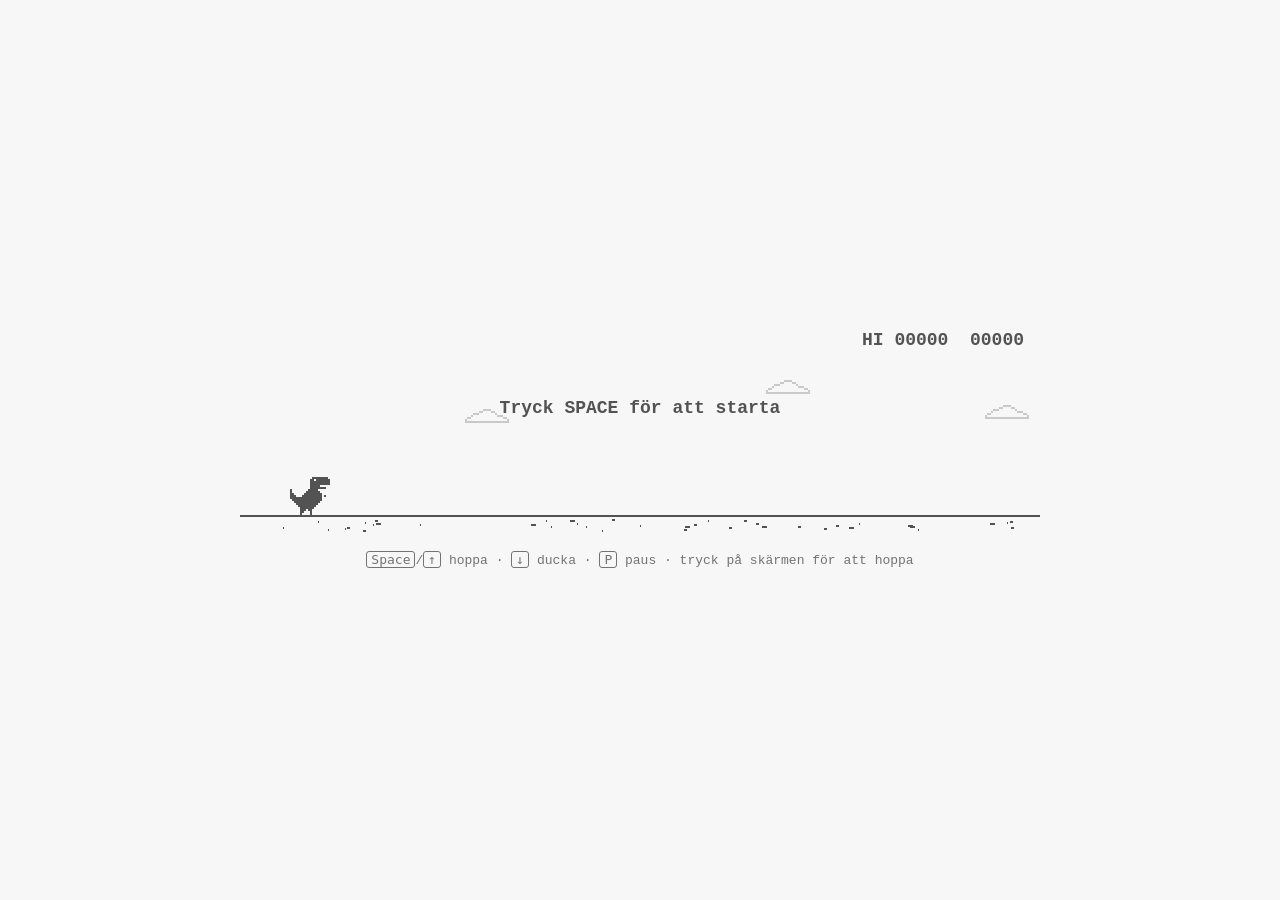
==== index.html @ 914bebb0 "Dino: Chrome-inspirerat hoppspel i HTML5 Canvas Co-Authored-By: Claude Opus 5.5 <noreply@anthropic.c" ====
<!doctype html>
<html lang="sv">
<head>
  <meta charset="utf-8">
  <meta name="viewport" content="width=device-width, initial-scale=1">
  <title>Dino</title>
  <link rel="stylesheet" href="style.css">
</head>
<body>
  <main>
    <canvas id="game" width="800" height="220" aria-label="Dino-spelet"></canvas>
    <p class="help">
      <kbd>Space</kbd>/<kbd>↑</kbd> hoppa · <kbd>↓</kbd> ducka · <kbd>P</kbd> paus · tryck på skärmen för att hoppa
    </p>
  </main>
  <script src="game.js"></script>
</body>
</html>
---- style.css ----
:root {
  --bg: #f7f7f7;
  --fg: #535353;
}

* { box-sizing: border-box; }

html, body {
  margin: 0;
  height: 100%;
  background: var(--bg);
  color: var(--fg);
  font-family: "Courier New", monospace;
  transition: background 0.6s, color 0.6s;
}

body.night {
  --bg: #202124;
  --fg: #c4c4c4;
}

main {
  min-height: 100%;
  display: flex;
  flex-direction: column;
  align-items: center;
  justify-content: center;
  padding: 16px;
}

canvas {
  width: 100%;
  max-width: 800px;
  image-rendering: pixelated;
  touch-action: manipulation;
  user-select: none;
}

.help {
  font-size: 13px;
  text-align: center;
  opacity: 0.8;
}

kbd {
  border: 1px solid currentColor;
  border-radius: 3px;
  padding: 0 4px;
}
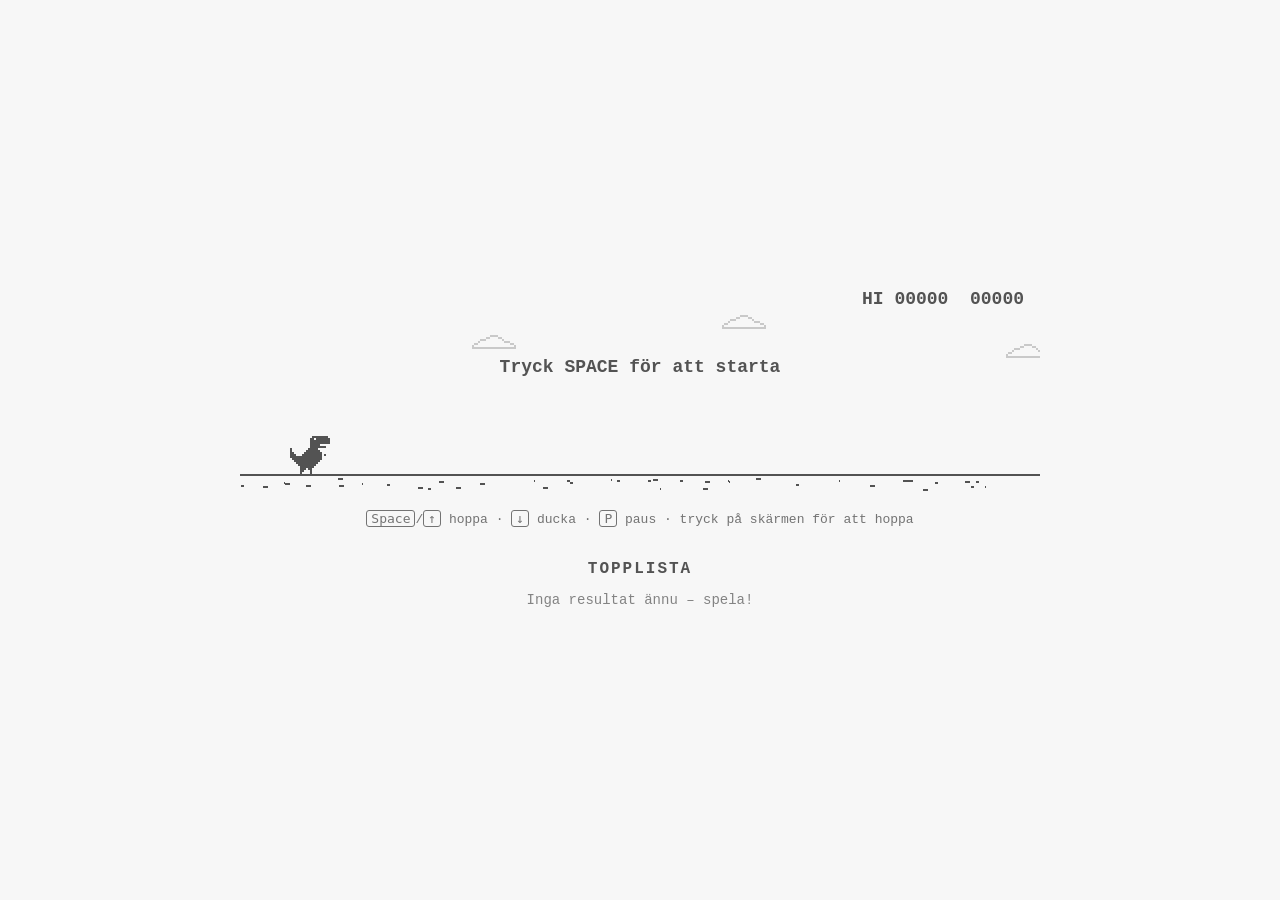
==== commit f93735a4: "Topplista med namninmatning efter game over Co-Authored-By: Claude Opus 5.5 <noreply@anthropic.com>" ====
--- a/index.html
+++ b/index.html
@@ -12,6 +12,18 @@
     <p class="help">
       <kbd>Space</kbd>/<kbd>↑</kbd> hoppa · <kbd>↓</kbd> ducka · <kbd>P</kbd> paus · tryck på skärmen för att hoppa
     </p>
+    <section id="board" class="board" aria-live="polite">
+      <form id="entry" class="entry" hidden>
+        <label for="name">Nytt rekord! Skriv ditt namn:</label>
+        <div class="entry-row">
+          <input id="name" name="name" maxlength="12" autocomplete="off" spellcheck="false" required>
+          <button type="submit">Spara</button>
+        </div>
+      </form>
+      <h2>Topplista</h2>
+      <ol id="scores"></ol>
+      <p id="empty" class="empty">Inga resultat ännu – spela!</p>
+    </section>
   </main>
   <script src="game.js"></script>
 </body>
--- a/style.css
+++ b/style.css
@@ -47,3 +47,73 @@
   border-radius: 3px;
   padding: 0 4px;
 }
+
+.board {
+  width: 100%;
+  max-width: 360px;
+  margin-top: 8px;
+}
+
+.board.hidden { visibility: hidden; }
+
+.board h2 {
+  font-size: 16px;
+  letter-spacing: 2px;
+  text-transform: uppercase;
+  text-align: center;
+  margin: 12px 0 8px;
+}
+
+.board ol {
+  margin: 0;
+  padding: 0;
+  list-style: none;
+  counter-reset: rank;
+}
+
+.board li {
+  counter-increment: rank;
+  display: flex;
+  gap: 8px;
+  padding: 2px 6px;
+  font-size: 15px;
+}
+
+.board li::before {
+  content: counter(rank) ".";
+  width: 2.5ch;
+  text-align: right;
+}
+
+.board li .name { flex: 1; overflow: hidden; text-overflow: ellipsis; white-space: nowrap; }
+.board li .score { font-weight: bold; }
+
+.board li.latest {
+  background: var(--fg);
+  color: var(--bg);
+}
+
+.empty { text-align: center; font-size: 14px; opacity: 0.7; }
+
+.entry {
+  border: 2px solid var(--fg);
+  padding: 10px 12px;
+}
+
+.entry label { display: block; font-weight: bold; margin-bottom: 6px; }
+
+.entry-row { display: flex; gap: 8px; }
+
+.entry input,
+.entry button {
+  font: inherit;
+  font-size: 16px;
+  color: var(--fg);
+  background: var(--bg);
+  border: 2px solid var(--fg);
+  padding: 4px 8px;
+}
+
+.entry input { flex: 1; min-width: 0; text-transform: uppercase; }
+.entry button { cursor: pointer; font-weight: bold; }
+.entry button:hover { background: var(--fg); color: var(--bg); }
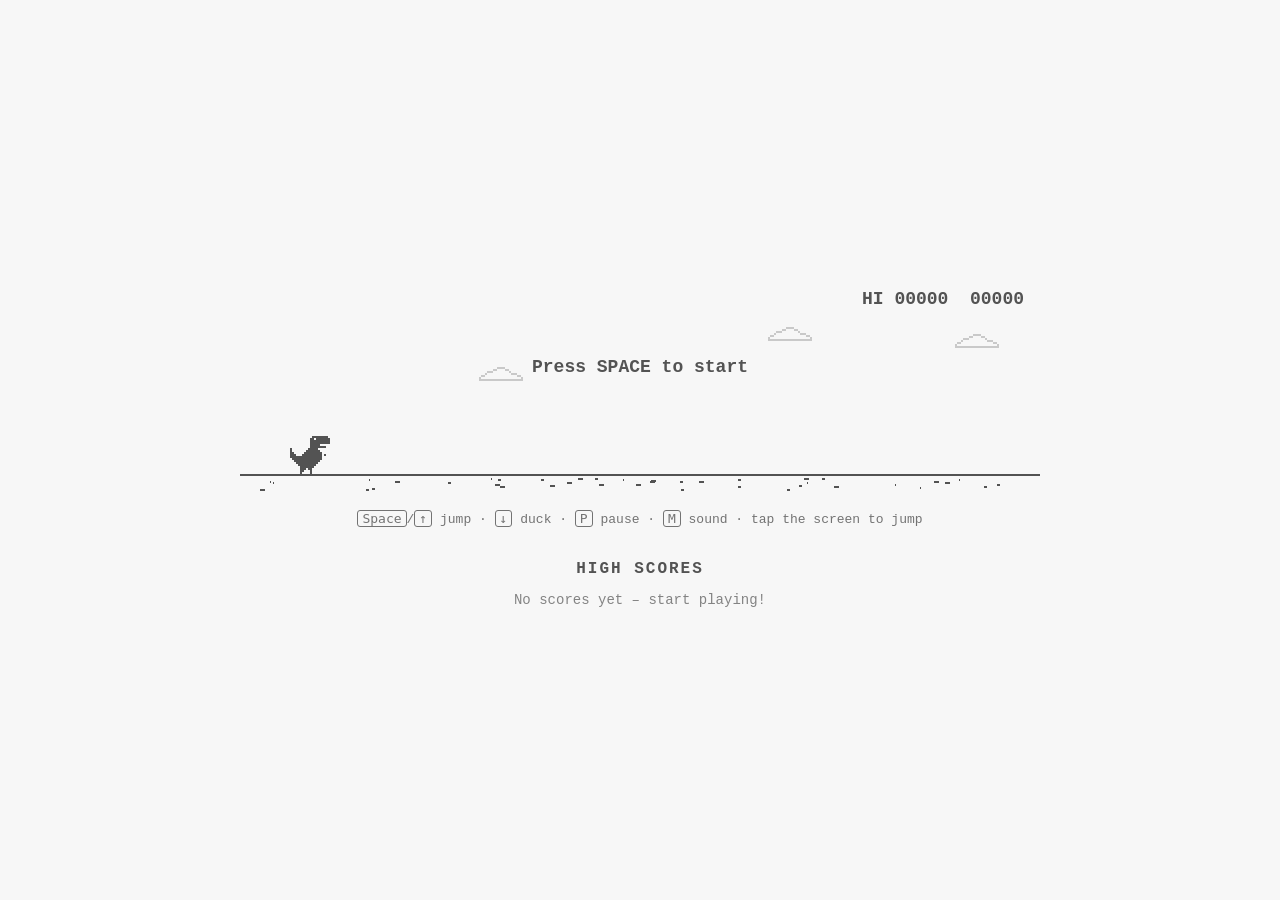
==== commit 2729bc27: "Translate game UI and code comments to English Co-Authored-By: Claude Opus 5.5 <noreply@anthropic.co" ====
--- a/index.html
+++ b/index.html
@@ -1,5 +1,5 @@
 <!doctype html>
-<html lang="sv">
+<html lang="en">
 <head>
   <meta charset="utf-8">
   <meta name="viewport" content="width=device-width, initial-scale=1">
@@ -8,21 +8,21 @@
 </head>
 <body>
   <main>
-    <canvas id="game" width="800" height="220" aria-label="Dino-spelet"></canvas>
+    <canvas id="game" width="800" height="220" aria-label="Dino game"></canvas>
     <p class="help">
-      <kbd>Space</kbd>/<kbd>↑</kbd> hoppa · <kbd>↓</kbd> ducka · <kbd>P</kbd> paus · tryck på skärmen för att hoppa
+      <kbd>Space</kbd>/<kbd>↑</kbd> jump · <kbd>↓</kbd> duck · <kbd>P</kbd> pause · <kbd>M</kbd> sound · tap the screen to jump
     </p>
     <section id="board" class="board" aria-live="polite">
       <form id="entry" class="entry" hidden>
-        <label for="name">Nytt rekord! Skriv ditt namn:</label>
+        <label for="name">New high score! Enter your name:</label>
         <div class="entry-row">
           <input id="name" name="name" maxlength="12" autocomplete="off" spellcheck="false" required>
-          <button type="submit">Spara</button>
+          <button type="submit">Save</button>
         </div>
       </form>
-      <h2>Topplista</h2>
+      <h2>High scores</h2>
       <ol id="scores"></ol>
-      <p id="empty" class="empty">Inga resultat ännu – spela!</p>
+      <p id="empty" class="empty">No scores yet – start playing!</p>
     </section>
   </main>
   <script src="game.js"></script>
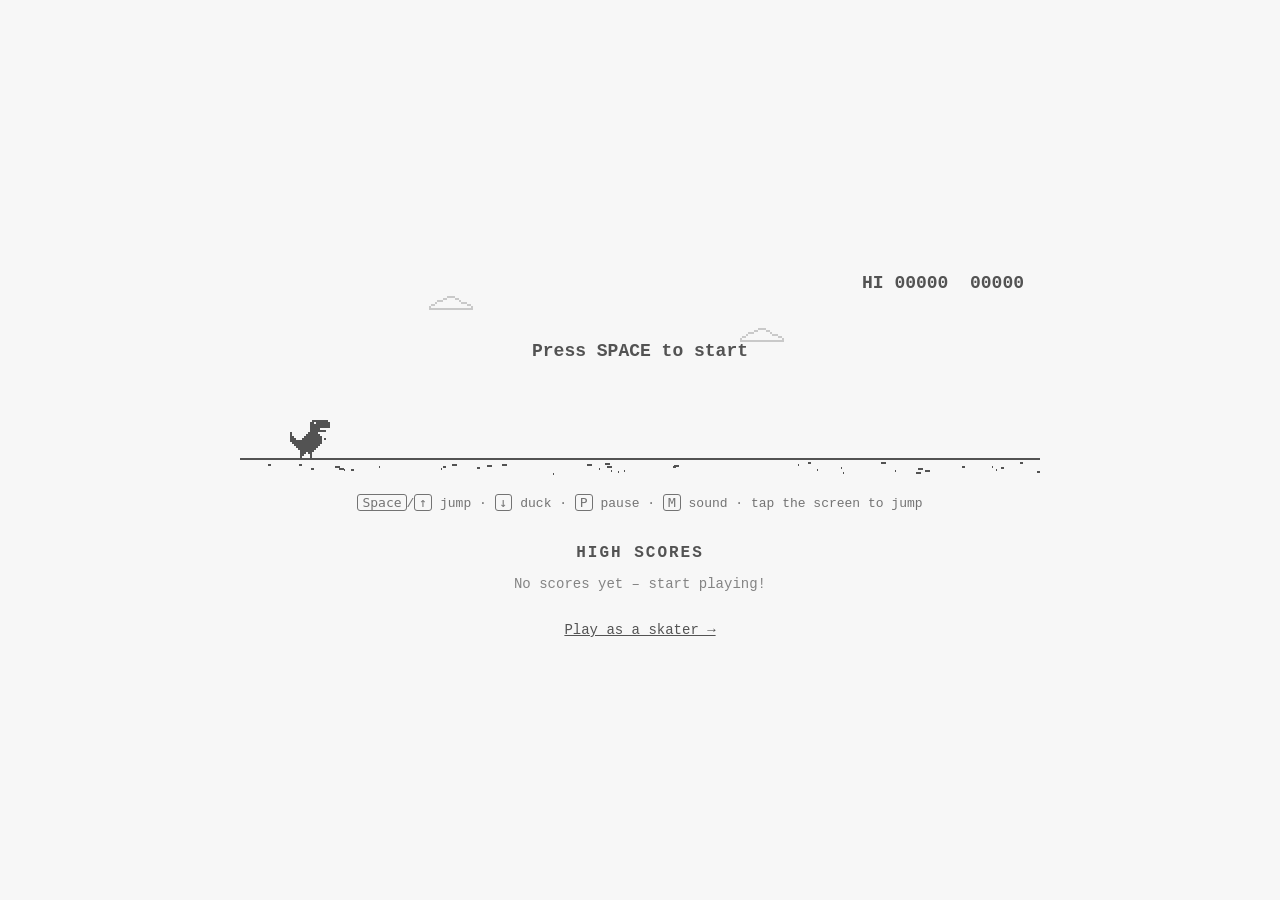
==== commit ade74871: "Add skateboard version with street obstacles Split the game into a shared engine (game.js) and theme" ====
--- a/index.html
+++ b/index.html
@@ -24,7 +24,9 @@
       <ol id="scores"></ol>
       <p id="empty" class="empty">No scores yet – start playing!</p>
     </section>
+    <nav class="switch"><a href="skate/">Play as a skater →</a></nav>
   </main>
   <script src="game.js"></script>
+  <script src="themes/dino.js"></script>
 </body>
 </html>
--- a/style.css
+++ b/style.css
@@ -117,3 +117,10 @@
 .entry input { flex: 1; min-width: 0; text-transform: uppercase; }
 .entry button { cursor: pointer; font-weight: bold; }
 .entry button:hover { background: var(--fg); color: var(--bg); }
+
+.switch {
+  margin-top: 16px;
+  font-size: 14px;
+}
+
+.switch a { color: inherit; }
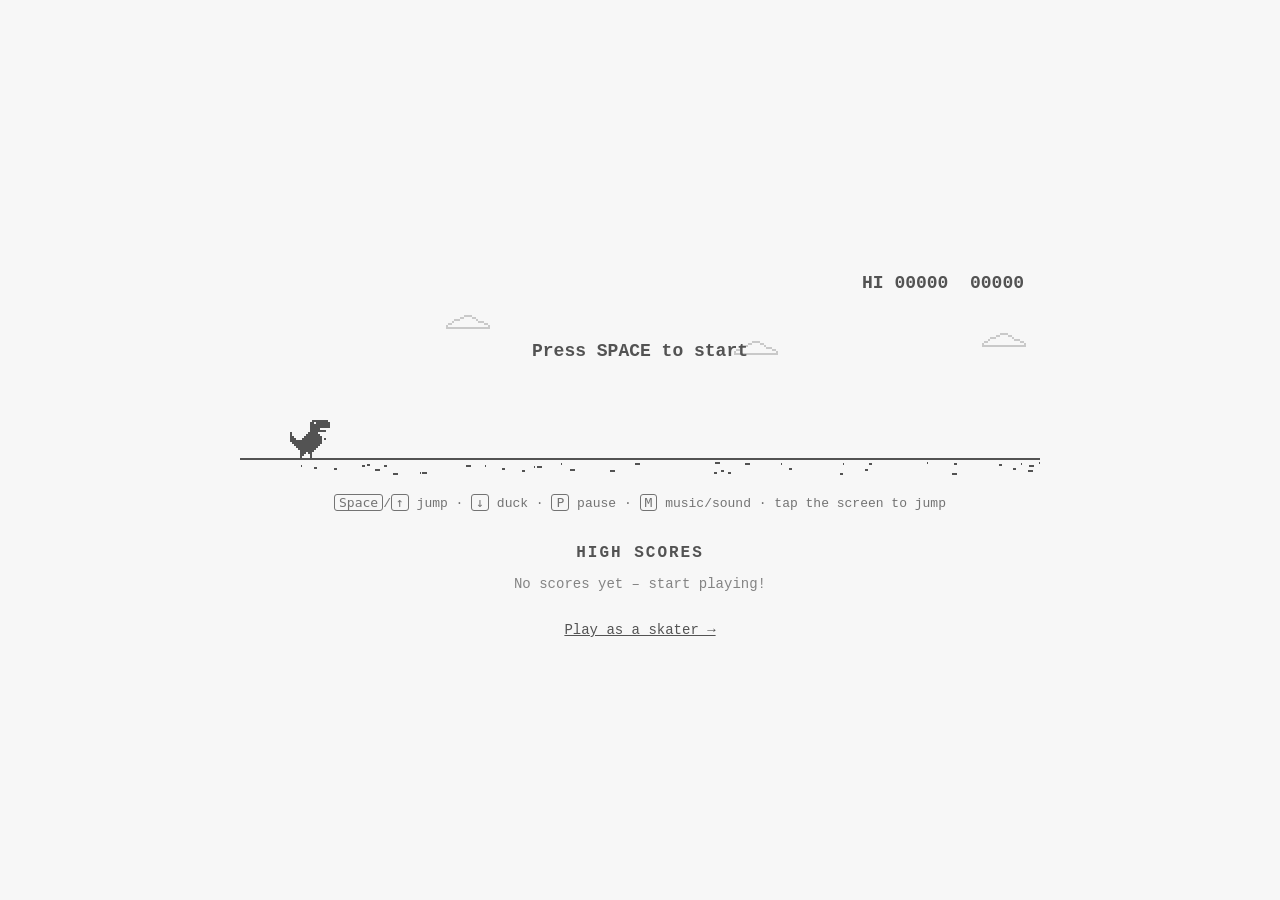
==== commit 0c4de75b: "Add 8-bit music: adventure theme for Dino, heavy riff for Skate Adds a small WebAudio step sequencer" ====
--- a/index.html
+++ b/index.html
@@ -10,7 +10,7 @@
   <main>
     <canvas id="game" width="800" height="220" aria-label="Dino game"></canvas>
     <p class="help">
-      <kbd>Space</kbd>/<kbd>↑</kbd> jump · <kbd>↓</kbd> duck · <kbd>P</kbd> pause · <kbd>M</kbd> sound · tap the screen to jump
+      <kbd>Space</kbd>/<kbd>↑</kbd> jump · <kbd>↓</kbd> duck · <kbd>P</kbd> pause · <kbd>M</kbd> music/sound · tap the screen to jump
     </p>
     <section id="board" class="board" aria-live="polite">
       <form id="entry" class="entry" hidden>
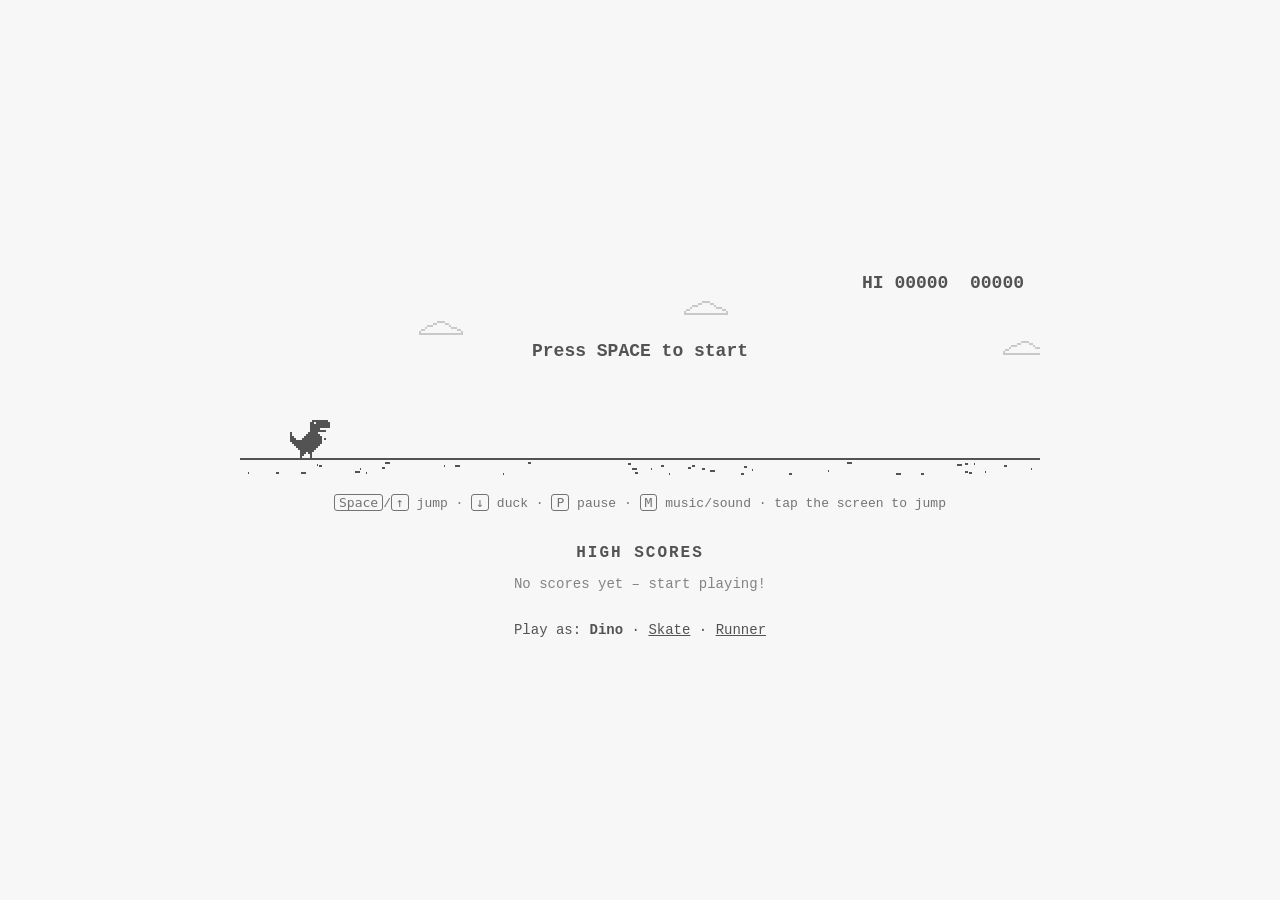
==== commit 514b2b8c: "Add runner version with park obstacles and training-montage music A jogger leaps hurdles, puddles, l" ====
--- a/index.html
+++ b/index.html
@@ -24,7 +24,7 @@
       <ol id="scores"></ol>
       <p id="empty" class="empty">No scores yet – start playing!</p>
     </section>
-    <nav class="switch"><a href="skate/">Play as a skater →</a></nav>
+    <nav class="switch">Play as: <a href="index.html" aria-current="page">Dino</a> · <a href="skate/index.html">Skate</a> · <a href="runner/index.html">Runner</a></nav>
   </main>
   <script src="game.js"></script>
   <script src="themes/dino.js"></script>
--- a/style.css
+++ b/style.css
@@ -124,3 +124,8 @@
 }
 
 .switch a { color: inherit; }
+
+.switch a[aria-current] {
+  font-weight: bold;
+  text-decoration: none;
+}
